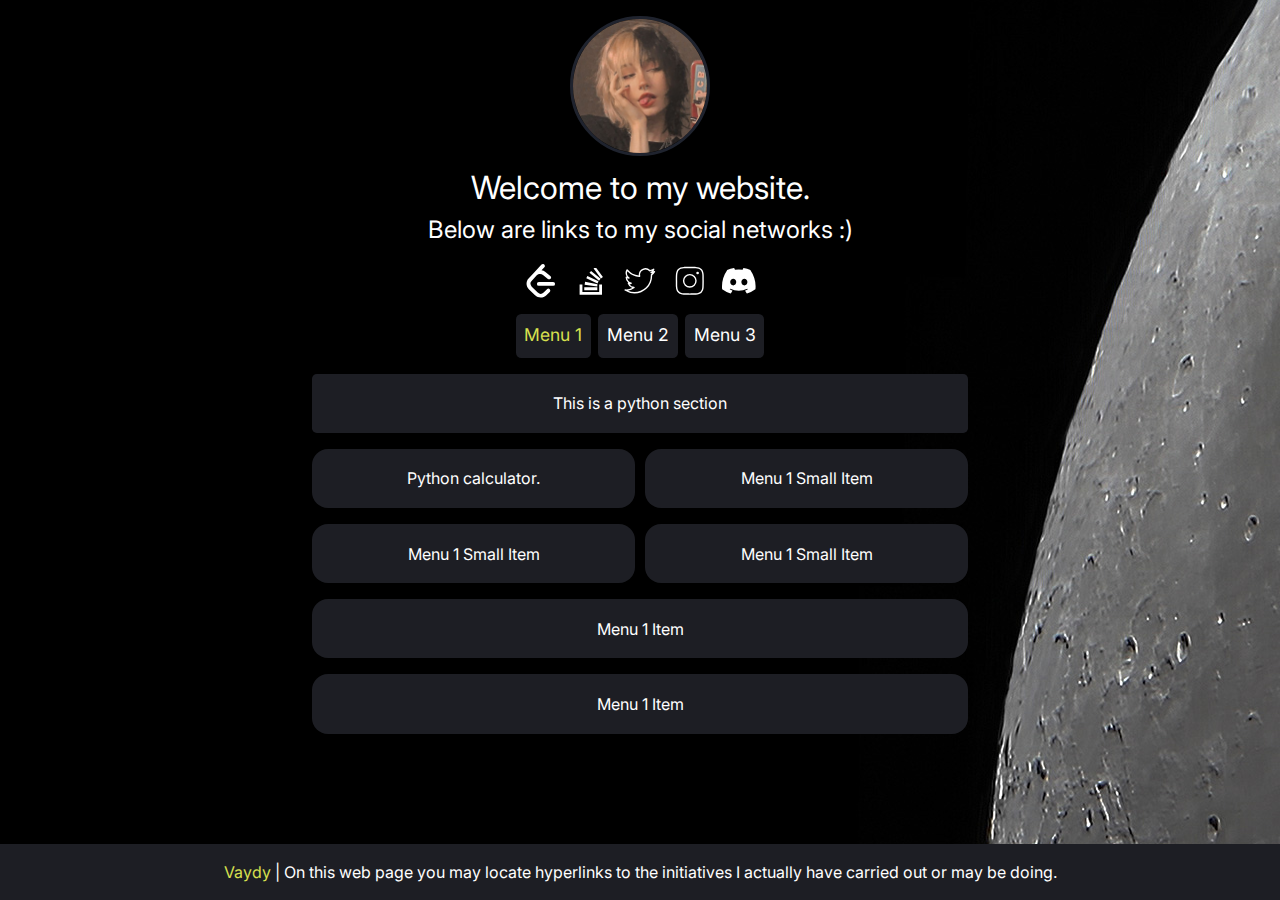
==== index.html @ b34b5511 "Hobby" ====
<!--
-----------------
https://github.com/ardacarofficial/links-website is open source project.
-----------------
-->

<!DOCTYPE html>
<html lang="en">
  <head>
    <meta charset="UTF-8">
    <meta http-equiv="X-UA-Compatible" content="IE=edge">
    <meta name="viewport" content="width=device-width, initial-scale=1.0">
    <title>links-website</title>
    <meta name="description" content="List all your links on one website.">
    <meta property="og:title" content="vaydy=site" />
    <meta property="og:description" content="List all your links on one website." />
    <meta property="og:image" content="img/logo3.png" />
    <meta property="og:author" content="Vaydy" />
    <link rel="stylesheet" href="https://fonts.googleapis.com/css2?family=Inter:wght@400&amp;display=swap">
    <link rel="stylesheet" href="css/reset.css">
    <link rel="stylesheet" href="css/style.css">
  </head>
  <body>
    <header>
    <!-- Logo, Title and Description Codes Start -->
      <div class="header_img flex_column_center">
        <img src="img/logo3.png" alt="Logo" />
      </div>
      <div class="header_text flex_column_center">
        <h1 class="header_h_item">Welcome to my website.</h1>
        <h2 class="header_h_item">Below are links to my social networks :)</h2>
      </div>
    <!-- Logo, Title and Description Codes End -->  

    <!-- Social Media Icons Codes Start -->
      <div class="header_svg_list flex_row_center">

        <!--Link on leetcode -->
        <div class="header_svg_item">
          <a href="https://leetcode.com/cozyvaydy/" target="_blank" rel="nofollow">
            <svg enable-background="new 0 0 24 24" viewBox="0 0 24 24">
              <path d="M13.483 0a1.374 1.374 0 0 0-.961.438L7.116 6.226l-3.854 4.126a5.266 5.266 0 0 0-1.209 2.104 5.35 5.35 0 0 0-.125.513 5.527 5.527 0 0 0 .062 2.362 5.83 5.83 0 0 0 .349 1.017 5.938 5.938 0 0 0 1.271 1.818l4.277 4.193.039.038c2.248 2.165 5.852 2.133 8.063-.074l2.396-2.392c.54-.54.54-1.414.003-1.955a1.378 1.378 0 0 0-1.951-.003l-2.396 2.392a3.021 3.021 0 0 1-4.205.038l-.02-.019-4.276-4.193c-.652-.64-.972-1.469-.948-2.263a2.68 2.68 0 0 1 .066-.523 2.545 2.545 0 0 1 .619-1.164L9.13 8.114c1.058-1.134 3.204-1.27 4.43-.278l3.501 2.831c.593.48 1.461.387 1.94-.207a1.384 1.384 0 0 0-.207-1.943l-3.5-2.831c-.8-.647-1.766-1.045-2.774-1.202l2.015-2.158A1.384 1.384 0 0 0 13.483 0zm-2.866 12.815a1.38 1.38 0 0 0-1.38 1.382 1.38 1.38 0 0 0 1.38 1.382H20.79a1.38 1.38 0 0 0 1.38-1.382 1.38 1.38 0 0 0-1.38-1.382z"></path>
            </svg>
          </a>
        </div>
         <!--Link on stackowerflow -->
        <div class="header_svg_item">
          <a href="https://stackoverflow.com/users/22173418/avksom" target="_blank" rel="nofollow">
            <svg enable-background="new 0 0 24 24" viewBox="0 0 24 24">
              <path d="M18 20.002V14.67h2v7.333H4V14.67h2v5.333h12zM7.599 14.736l.313-1.98 8.837 1.7-.113 1.586-9.037-1.306zm1.2-4.532l.732-1.6 7.998 3.733-.733 1.599-7.998-3.732zm2.265-3.932l1.133-1.333 6.798 5.665-1.133 1.333-6.798-5.665zm4.332-4.132l5.265 7.064-1.4 1.067-5.264-7.065 1.4-1.066zM7.332 18.668v-2h9.33v2h-9.33z"></path>  
              </svg>
          </a>
        </div>
        <div class="header_svg_item">
          <a href="https://twitter.com/vaydlight" target="_blank" rel="nofollow">
            <svg enable-background="new 0 0 24 24" viewBox="0 0 24 24">
              <path d="M8.1,21.034A12.717,12.717,0,0,1,1.23,19.019a.5.5,0,0,1,.329-.917,8.273,8.273,0,0,0,4.992-1,4.807,4.807,0,0,1-3.173-3.13.5.5,0,0,1,.348-.636A4.821,4.821,0,0,1,1.843,9.523a.548.548,0,0,1,.247-.458.506.506,0,0,1,.5-.034l.091.049A4.816,4.816,0,0,1,2.529,4a.507.507,0,0,1,.393-.247.5.5,0,0,1,.427.183,11.781,11.781,0,0,0,7.9,4.27c-.013-.144-.02-.289-.02-.435a4.81,4.81,0,0,1,8.116-3.493,8.157,8.157,0,0,0,2.32-.93.5.5,0,0,1,.73.583,4.781,4.781,0,0,1-.662,1.32c.191-.067.378-.143.563-.225a.5.5,0,0,1,.585.135.5.5,0,0,1,.034.6,9.2,9.2,0,0,1-2.057,2.2c0,.1,0,.208,0,.313A12.636,12.636,0,0,1,8.1,21.034ZM3.527,19.105a11.72,11.72,0,0,0,4.577.929A11.645,11.645,0,0,0,19.863,8.275c0-.179,0-.357-.012-.533a.5.5,0,0,1,.207-.43,8.181,8.181,0,0,0,.959-.81,9.068,9.068,0,0,1-.932.16.5.5,0,0,1-.316-.925,3.857,3.857,0,0,0,.977-.837,9.013,9.013,0,0,1-1.465.418.5.5,0,0,1-.461-.148,3.812,3.812,0,0,0-6.491,3.473.5.5,0,0,1-.1.434.489.489,0,0,1-.409.179A12.772,12.772,0,0,1,3.09,5.167,3.812,3.812,0,0,0,4.573,9.591a.5.5,0,0,1,.2.569.523.523,0,0,1-.491.347,4.772,4.772,0,0,1-1.36-.242A3.813,3.813,0,0,0,5.9,13.257a.5.5,0,0,1,.033.972,6.63,6.63,0,0,1-1.279.17,3.809,3.809,0,0,0,3.236,1.914.5.5,0,0,1,.3.894A9.081,9.081,0,0,1,3.527,19.105Z"></path>
            </svg>
          </a>
        </div>
        <!-- Instagram -->
        <div class="header_svg_item">
          <a href="https://www.instagram.com/vaydyvibes/" target="_blank" rel="nofollow">
            <svg enable-background="new 0 0 24 24" viewBox="0 0 24 24">
              <path d="M21.938,7.71a7.329,7.329,0,0,0-.456-2.394,4.615,4.615,0,0,0-1.1-1.694,4.61,4.61,0,0,0-1.7-1.1,7.318,7.318,0,0,0-2.393-.456C15.185,2.012,14.817,2,12,2s-3.185.012-4.29.062a7.329,7.329,0,0,0-2.394.456,4.615,4.615,0,0,0-1.694,1.1,4.61,4.61,0,0,0-1.1,1.7A7.318,7.318,0,0,0,2.062,7.71C2.012,8.814,2,9.182,2,12s.012,3.186.062,4.29a7.329,7.329,0,0,0,.456,2.394,4.615,4.615,0,0,0,1.1,1.694,4.61,4.61,0,0,0,1.7,1.1,7.318,7.318,0,0,0,2.393.456c1.1.05,1.472.062,4.29.062s3.186-.012,4.29-.062a7.329,7.329,0,0,0,2.394-.456,4.9,4.9,0,0,0,2.8-2.8,7.318,7.318,0,0,0,.456-2.393c.05-1.1.062-1.472.062-4.29S21.988,8.814,21.938,7.71Zm-1,8.534a6.351,6.351,0,0,1-.388,2.077,3.9,3.9,0,0,1-2.228,2.229,6.363,6.363,0,0,1-2.078.388C15.159,20.988,14.8,21,12,21s-3.159-.012-4.244-.062a6.351,6.351,0,0,1-2.077-.388,3.627,3.627,0,0,1-1.35-.879,3.631,3.631,0,0,1-.879-1.349,6.363,6.363,0,0,1-.388-2.078C3.012,15.159,3,14.8,3,12s.012-3.159.062-4.244A6.351,6.351,0,0,1,3.45,5.679a3.627,3.627,0,0,1,.879-1.35A3.631,3.631,0,0,1,5.678,3.45a6.363,6.363,0,0,1,2.078-.388C8.842,3.012,9.205,3,12,3s3.158.012,4.244.062a6.351,6.351,0,0,1,2.077.388,3.627,3.627,0,0,1,1.35.879,3.631,3.631,0,0,1,.879,1.349,6.363,6.363,0,0,1,.388,2.078C20.988,8.841,21,9.2,21,12S20.988,15.159,20.938,16.244Z"></path>
              <path d="M17.581,5.467a.953.953,0,1,0,.952.952A.954.954,0,0,0,17.581,5.467Z"></path>
              <path d="M12,7.073A4.927,4.927,0,1,0,16.927,12,4.932,4.932,0,0,0,12,7.073Zm0,8.854A3.927,3.927,0,1,1,15.927,12,3.932,3.932,0,0,1,12,15.927Z"></path>
            </svg>
          </a>
        </div>
        <!--Link on Discord-->
      <div class="header_svg_item">
        <a href="https://discord.gg/jtqB2BVWEh"  target="_blank" rel="nofollow">
          <svg enable-background="new 0 0 24 24"" viewBox="0 0 16 24">
            <path d="M13.545 2.907a13.227 13.227 0 0 0-3.257-1.011.05.05 0 0 0-.052.025c-.141.25-.297.577-.406.833a12.19 12.19 0 0 0-3.658 0 8.258 8.258 0 0 0-.412-.833.051.051 0 0 0-.052-.025c-1.125.194-2.22.534-3.257 1.011a.041.041 0 0 0-.021.018C.356 6.024-.213 9.047.066 12.032c.001.014.01.028.021.037a13.276 13.276 0 0 0 3.995 2.02.05.05 0 0 0 .056-.019c.308-.42.582-.863.818-1.329a.05.05 0 0 0-.01-.059.051.051 0 0 0-.018-.011 8.875 8.875 0 0 1-1.248-.595.05.05 0 0 1-.02-.066.051.051 0 0 1 .015-.019c.084-.063.168-.129.248-.195a.05.05 0 0 1 .051-.007c2.619 1.196 5.454 1.196 8.041 0a.052.052 0 0 1 .053.007c.08.066.164.132.248.195a.051.051 0 0 1-.004.085 8.254 8.254 0 0 1-1.249.594.05.05 0 0 0-.03.03.052.052 0 0 0 .003.041c.24.465.515.909.817 1.329a.05.05 0 0 0 .056.019 13.235 13.235 0 0 0 4.001-2.02.049.049 0 0 0 .021-.037c.334-3.451-.559-6.449-2.366-9.106a.034.034 0 0 0-.02-.019Zm-8.198 7.307c-.789 0-1.438-.724-1.438-1.612 0-.889.637-1.613 1.438-1.613.807 0 1.45.73 1.438 1.613 0 .888-.637 1.612-1.438 1.612Zm5.316 0c-.788 0-1.438-.724-1.438-1.612 0-.889.637-1.613 1.438-1.613.807 0 1.451.73 1.438 1.613 0 .888-.631 1.612-1.438 1.612Z"></path>
          </svg>
        </a>
      </div>
    </div>

    <!-- Social Media Icons Codes End -->

    <!-- Menu Codes Start -->
      <nav>
        <ul class="header_nav_menu_list flex_no_wrap_row_center">
          <li data-target="#main_section_container_1" id="header_nav_menu_item_1" class="header_nav_menu_item" href="">Menu 1</li>
          <li data-target="#main_section_container_2" id="header_nav_menu_item_2" class="header_nav_menu_item" href="">Menu 2</li>
          <li data-target="#main_section_container_3" id="header_nav_menu_item_3" class="header_nav_menu_item" href="">Menu 3</li>
        </ul>
      </nav>
    <!-- Menu Codes End -->
    </header>
    <main>
      <!-- Menu Container 1 Codes Start -->
      <section id="main_section_container_1" class="flex_column_center">
        <!-- Menu Text Item -->
        <div class="main_text_item">
          <p>This is a python section</p>
        </div>
        <!-- Menu Small Item -->
        <div class="main_small_button_list">
          <a class="main_small_a_item" href="#link" target="_blank" rel="nofollow">
            <button class="main_small_button_item">Python calculator.</button>
          </a>
          <a class="main_small_a_item" href="#link" target="_blank" rel="nofollow">
            <button class="main_small_button_item">Menu 1 Small Item</button>
          </a>
        </div>
        <!-- Menu Small Item -->
        <div class="main_small_button_list">
          <a class="main_small_a_item" href="#link" target="_blank" rel="nofollow">
            <button class="main_small_button_item">Menu 1 Small Item</button>
          </a>
          <a class="main_small_a_item" href="#link" target="_blank" rel="nofollow">
            <button class="main_small_button_item">Menu 1 Small Item</button>
          </a>
        </div>
        <!-- Menu Item -->
        <a class="main_a_item" href="#link" target="_blank" rel="nofollow">
          <button class="main_button_item">Menu 1 Item</button>
        </a>
        <!-- Menu Item -->
        <a class="main_a_item" href="#link" target="_blank" rel="nofollow">
          <button class="main_button_item">Menu 1 Item</button>
        </a>
      </section>
      <!-- Menu Container 1 Codes End -->

      <!-- Menu Container 2 Codes Start -->
      <section id="main_section_container_2" class="flex_column_center">
        <!-- Menu Text Item -->
        <div class="main_text_item">
          <p>Menu 2 text Lorem ipsum dolor sit amet consectetur adipisicing elit. Animi molestiae nesciunt, exercitationem quaerat maxime non!</p>
        </div>
        <!-- Menu Small Item -->
        <div class="main_small_button_list">
          <a class="main_small_a_item" href="#link" target="_blank" rel="nofollow">
            <button class="main_small_button_item">Menu 2 Small Item</button>
          </a>
          <a class="main_small_a_item" href="#link" target="_blank" rel="nofollow">
            <button class="main_small_button_item">Menu 2 Small Item</button>
          </a>
        </div>
        <!-- Menu Small Item -->
        <div class="main_small_button_list">
          <a class="main_small_a_item" href="#link" target="_blank" rel="nofollow">
            <button class="main_small_button_item">Menu 2 Small Item</button>
          </a>
          <a class="main_small_a_item" href="#link" target="_blank" rel="nofollow">
            <button class="main_small_button_item">Menu 2 Small Item</button>
          </a>
        </div>
        <!-- Menu Item -->
        <a class="main_a_item" href="#link" target="_blank" rel="nofollow">
          <button class="main_button_item">Menu 2 Item</button>
        </a>
        <!-- Menu Item -->
        <a class="main_a_item" href="#link" target="_blank" rel="nofollow">
          <button class="main_button_item">Menu 2 Item</button>
        </a>
      </section>
      <!-- Menu Container 2 Codes End -->

      <!-- Menu Container 3 Codes Start -->
      <section id="main_section_container_3" class="flex_column_center">
        <!-- Menu Text Item -->
        <div class="main_text_item">
          <p>Menu 3 text Lorem ipsum dolor sit amet consectetur adipisicing elit. Animi molestiae nesciunt, exercitationem quaerat maxime non!</p>
        </div>
        <!-- Menu Small Item -->
        <div class="main_small_button_list">
          <a class="main_small_a_item" href="#link" target="_blank" rel="nofollow">
            <button class="main_small_button_item">Menu 3 Small Item</button>
          </a>
          <a class="main_small_a_item" href="#link" target="_blank" rel="nofollow">
            <button class="main_small_button_item">Menu 3 Small Item</button>
          </a>
        </div>
        <!-- Menu Small Item -->
        <div class="main_small_button_list">
          <a class="main_small_a_item" href="#link" target="_blank" rel="nofollow">
            <button class="main_small_button_item">Menu 3 Small Item</button>
          </a>
          <a class="main_small_a_item" href="#link" target="_blank" rel="nofollow">
            <button class="main_small_button_item">Menu 3 Small Item</button>
          </a>
        </div>
        <!-- Menu Item -->
        <a class="main_a_item" href="#link" target="_blank" rel="nofollow">
          <button class="main_button_item">Menu 3 Item</button>
        </a>
        <!-- Menu Item -->
        <a class="main_a_item" href="#link" target="_blank" rel="nofollow">
          <button class="main_button_item">Menu 3 Item</button>
        </a>
      </section>
      <!-- Menu Container 3 Codes End -->
    </main>
    <footer>
      <!-- Footer Codes Start -->
      <div class="footer_div_item flex_row_center">
        <a class="footer_a_item" href="https://github.com/Vaydy">Vaydy</a>&nbsp;| On this web page you may locate hyperlinks to the initiatives I actually have carried out or may be doing. </a>
      <!-- Footer Codes End -->
    <script src="js/main.js"></script>
  </body>
</html>
---- css/style.css ----
/* From the :root element you can easily change the colors of the design, its size and so on. */
:root {

  /* You can change the font family in the whole design here. (You need to add the font family to the codes.) */
  --font_family: 'Inter', sans-serif;

  /* You can change the font size here, is proportional to all texts. */
  --font_size: 16px;

  /* You can change the background color by typing the color code. (If you do not enter a background-image image, the background-color will be active.) */
  --background_color: #000;
  --background_image: url("../img/back.jpg");

  /* You can change the frame thickness and color of the picture by typing the number of pixels and the color code. */
  --image_border_color: #1f232e;
  --image_border_px: 3px;

  /* You can change the width and size of the picture by typing the number of pixels. */
  --image_width: 140px;
  --image_height: 140px;

  /* You can change the colors of the title and description section by typing the color codes. */
  --title_color: #fff;
  --description_color: #fff;

  /* You can change the colors of social media icons by changing the color code. */
  --svg_color: #fff;

  /* You can change the background, text color and active color of the menu by changing the color codes. */
  --menu_background_color: #1d1e24;
  --menu_text_color: #fff;
  --menu_active_text_color: #d7e04f;

  /* You can change the button's background, text color and active color by changing the color codes. */
  --button_background_color: #1d1e24;
  --button_text_color: #fff;
  --button_text_hover_color: #d7e04f;

  /* You can change the background, text color and active color of the text field by changing the color codes. */
  --textarea_background_color: #1d1e24;
  --textarea_text_color: #fff;
  --textarea_link_text_color: #d7e04f;

  /* You can change the background, text color and active color of the footer area by changing the color codes. */
  --footer_background_color: #1d1e24;
  --footer_text_color: #fff;
  --footer_link_text_color: #d7e04f;
}

/* Basic Codes */

body {
  font: var(--font_size) var(--font_family);
  font-weight: 400;
  line-height: 1.5;
  background: var(--background_color) var(--background_image) no-repeat center;
  min-height: 100vh;
  display: flex;
  flex-direction: column;
  flex-wrap: wrap;
}

.flex_column_center {
  display: flex;
  flex-direction: column;
  flex-wrap: wrap;
  justify-content: center;
  align-items: center;
}

.flex_row_center {
  display: flex;
  flex-direction: row;
  flex-wrap: wrap;
  justify-content: center;
  align-items: center;
}

.flex_no_wrap_row_center {
  display: flex;
  flex-direction: row;
  flex-wrap: nowrap;
  justify-content: center;
  align-items: center;
}

/* Logo, Title and Description Codes */

.header_img {
  padding-top: 1em;
}

.header_img img {
  height: var(--image_height);
  width: var(--image_width);
  border: var(--image_border_px) solid var(--image_border_color);
  border-radius: 50%;
  margin-bottom: 0.5em;
}

.header_text h1 {
  color: var(--title_color);
  font-size: 2em;
}

.header_text h2 {
  color: var(--description_color);
  font-size: 1.5em;
}

/* Social Media Icons Codes */

.header_svg_list {
  padding-top: 1em;
}

.header_svg_item {
  width: 2.1em;
  height: 2.1em;
  cursor: pointer;
}

.header_svg_item + .header_svg_item {
  margin-left: 1em;
}

.header_svg_item svg {
  fill: var(--svg_color);
}

/* Menu Codes */

#header_nav_menu_item_1 {
  color: var(--menu_active_text_color);
}

#header_nav_menu_item_2,
#header_nav_menu_item_3 {
  color: var(--menu_text_color);
}


.header_nav_menu_list {
  padding-top: 1em;
  margin-left: 1em;
  margin-right: 1em;
}

.header_nav_menu_item {
  color: var(--menu_text_color);
  background-color: var(--menu_background_color);
  text-align: center;
  list-style-type: none;
  cursor: pointer;
  padding: 0.5em;
  border-radius: 0.3em;
  cursor: pointer;
  transition: 0.10s ease;
  font-size: 1.1em;
}

.header_nav_menu_item + .header_nav_menu_item {
  margin-left: 0.4em;
}

/* Menu Container Codes */

main {
  margin-bottom: auto;
}

#main_section_container_2, #main_section_container_3 {
 display: none;
}

.main_a_item {
  margin-top: 1em;
  text-decoration: none;
}

.main_text_item {
  display: flex;
  align-items: center;
  justify-content: center;
  color: var(--button_text_color);
  background-color: var(--button_background_color);
  width: 41em;
  margin-top: 1em;
  padding: 0.8em;
  border-radius: 0.3em;
  min-height: 3.7em;
  text-align: center;
}

.main_button_item {
  color: var(--button_text_color);
  background-color: var(--button_background_color);
  width: 41em;
  border-radius: 1em;
  min-height: 3.7em;
  text-align: center;
  cursor: pointer;
}

.main_small_button_list {
  display: flex;
  flex-direction: row;
}

.main_small_a_item {
  margin-top: 1em;
  text-decoration: none;
}

.main_small_a_item + .main_small_a_item {
  margin-left: 10px;
}

.main_small_button_item:hover,
.main_button_item:hover {
  color: var(--button_text_hover_color);
  transform: scale(1.02);
  transition: 0.10s ease;
}

.main_small_button_item {
  color: var(--button_text_color);
  background-color: var(--button_background_color);
  width: calc(41em / 2 - 5px);
  border-radius: 1em;
  min-height: 3.7em;
  text-align: center;
  cursor: pointer;
}

/* Footer Codes */

.footer_div_item {
  color: var(--footer_text_color);
  background: var(--footer_background_color);
  padding: 1em;
  margin-top: 1.5em;
}

.footer_a_item {
  color: var(--footer_link_text_color);
  text-decoration: none;
}

/* Responsive Codes */

@media (max-width: 768px) { 
  .main_text_item {
    width: 92vw;
  }

  .main_small_button_item {
    width: calc(92vw / 2 - 5px);;
  }

  .main_button_item {
    width: 92vw;
  }
  
  .header_h_item {
    width: 92vw;
    text-align: center;
  }
  
}
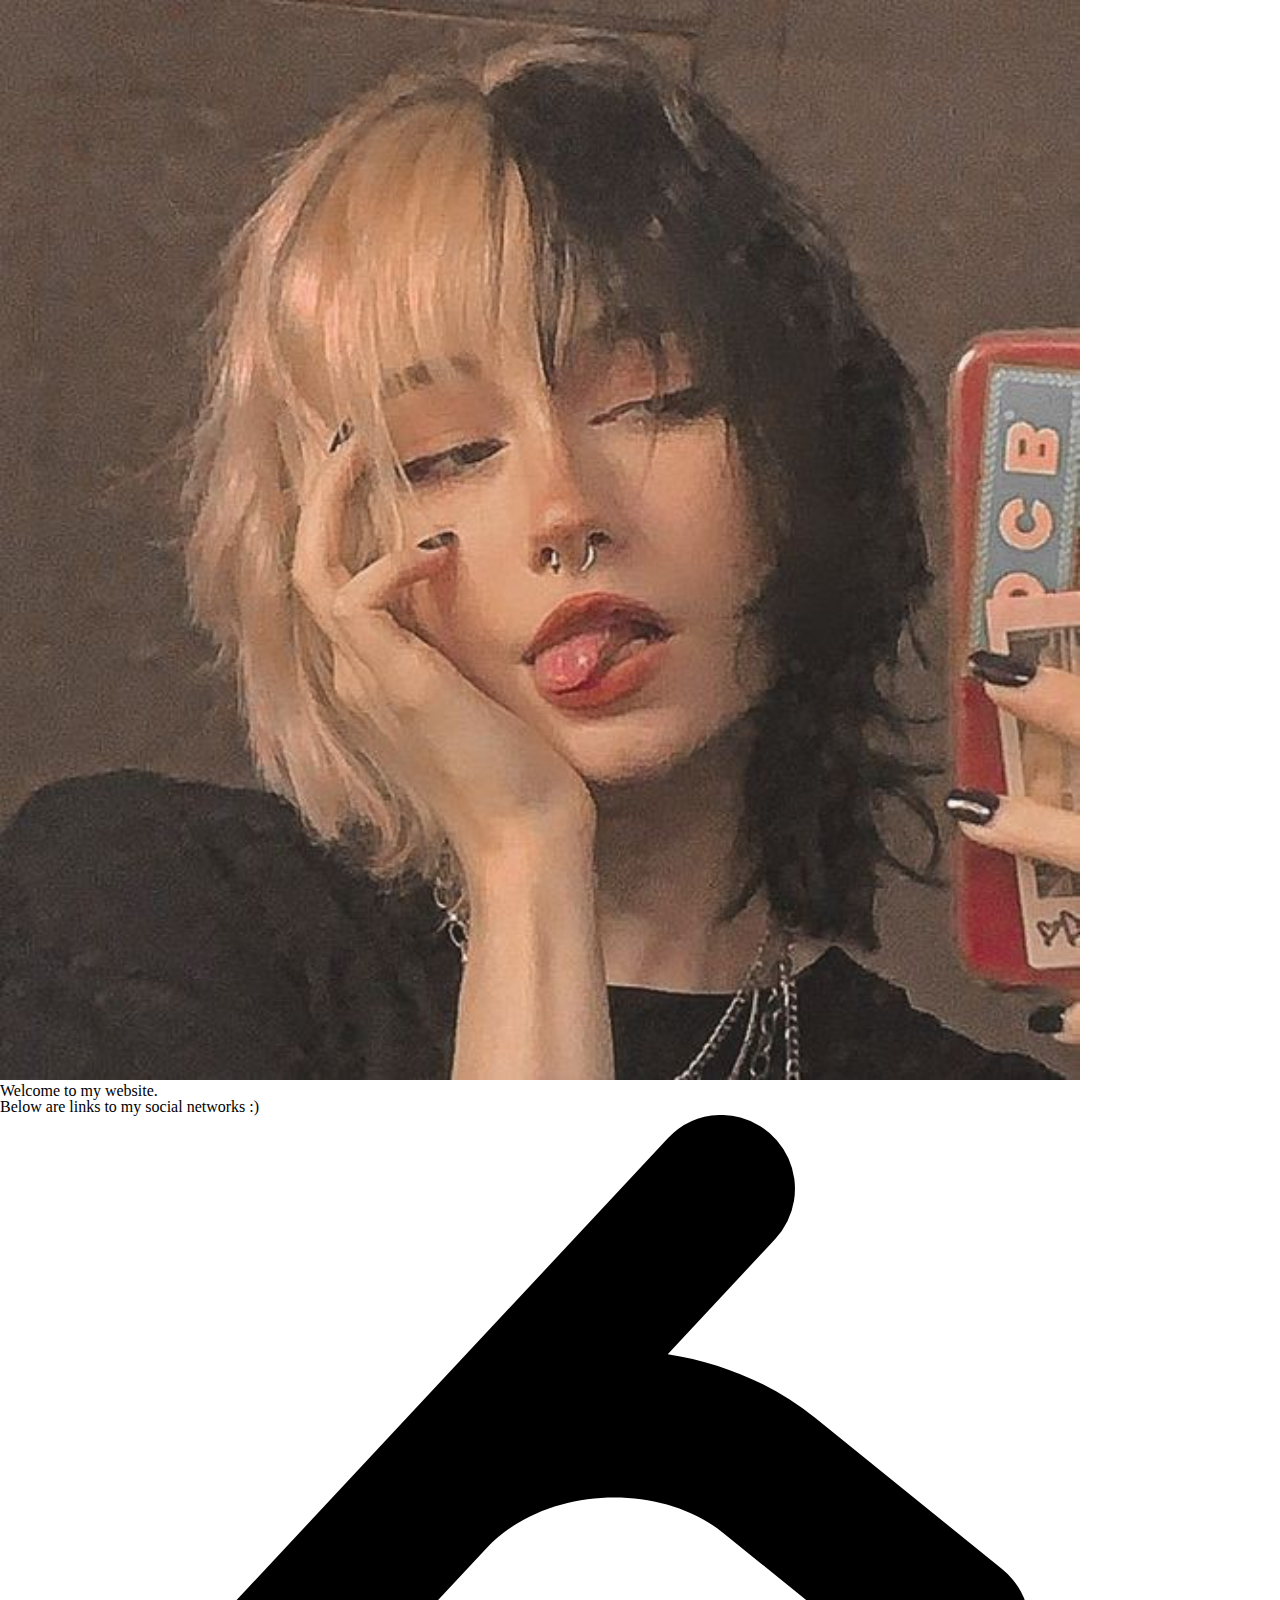
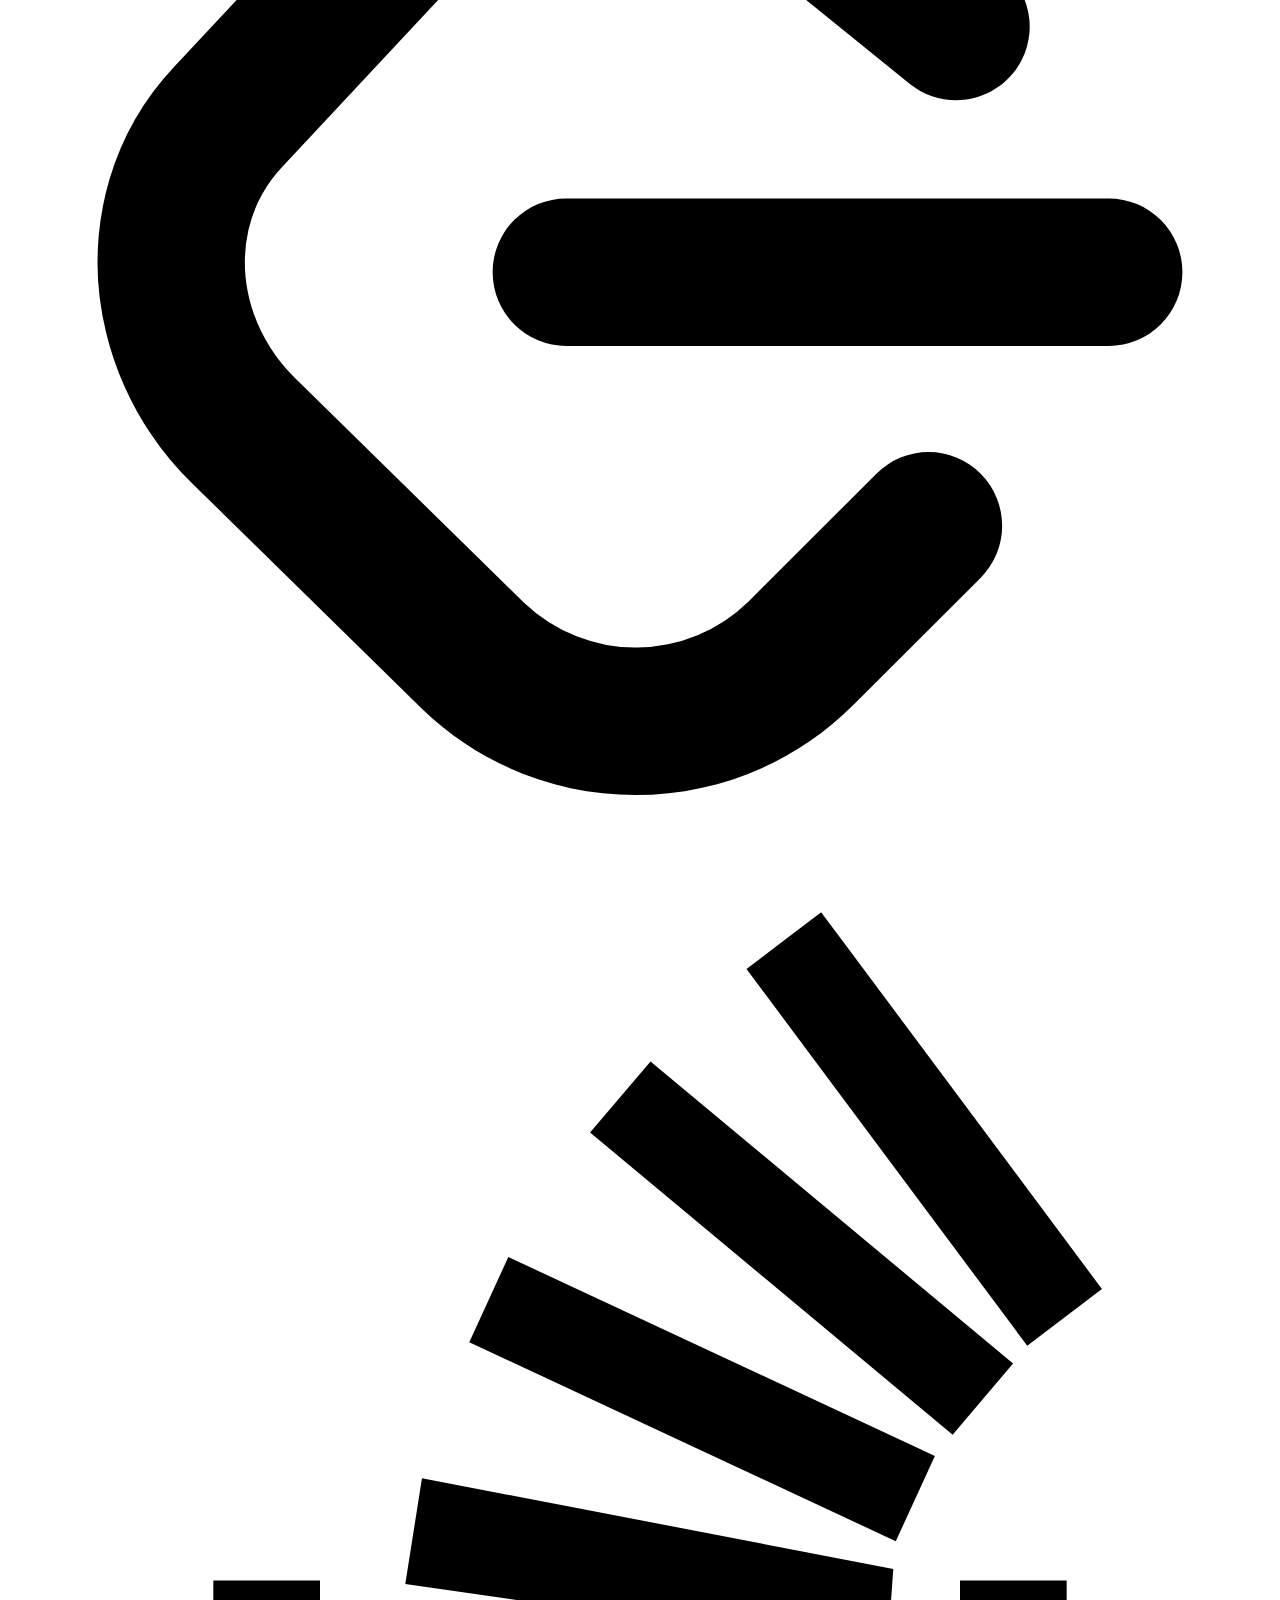
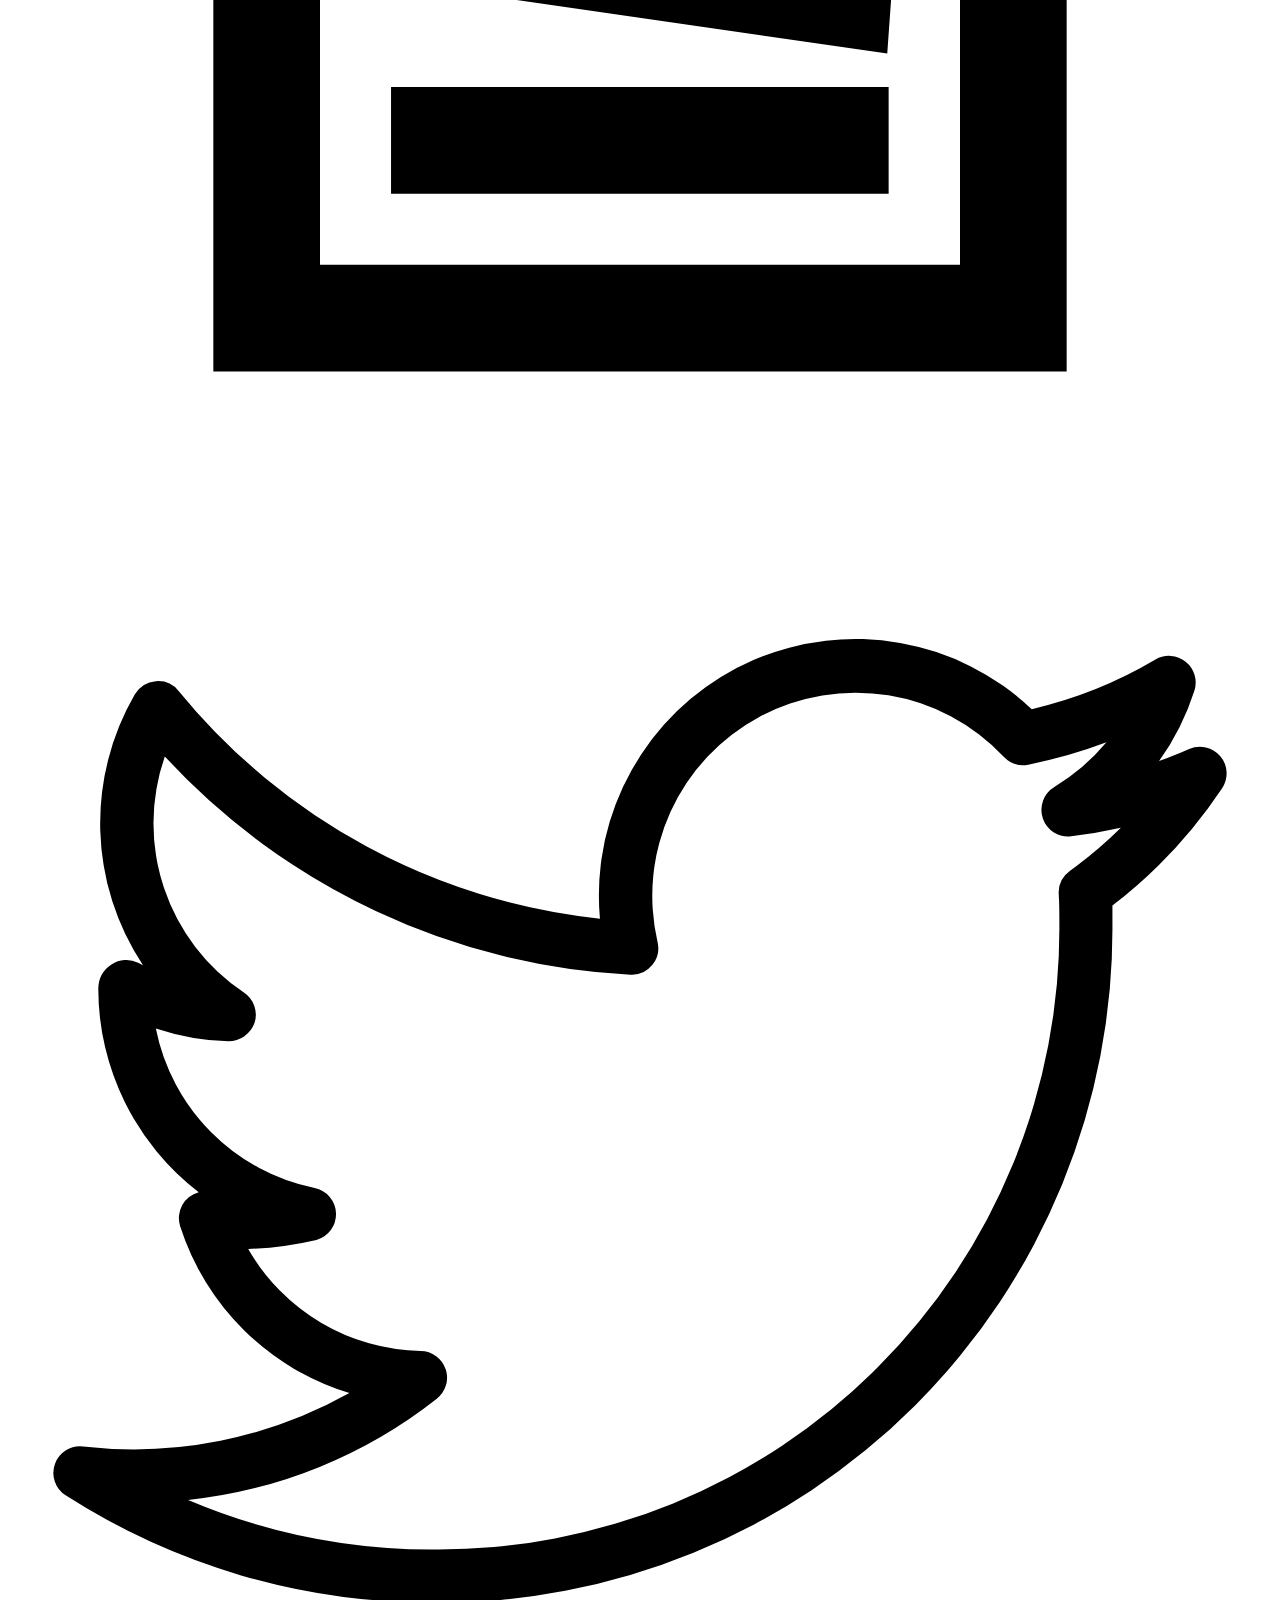
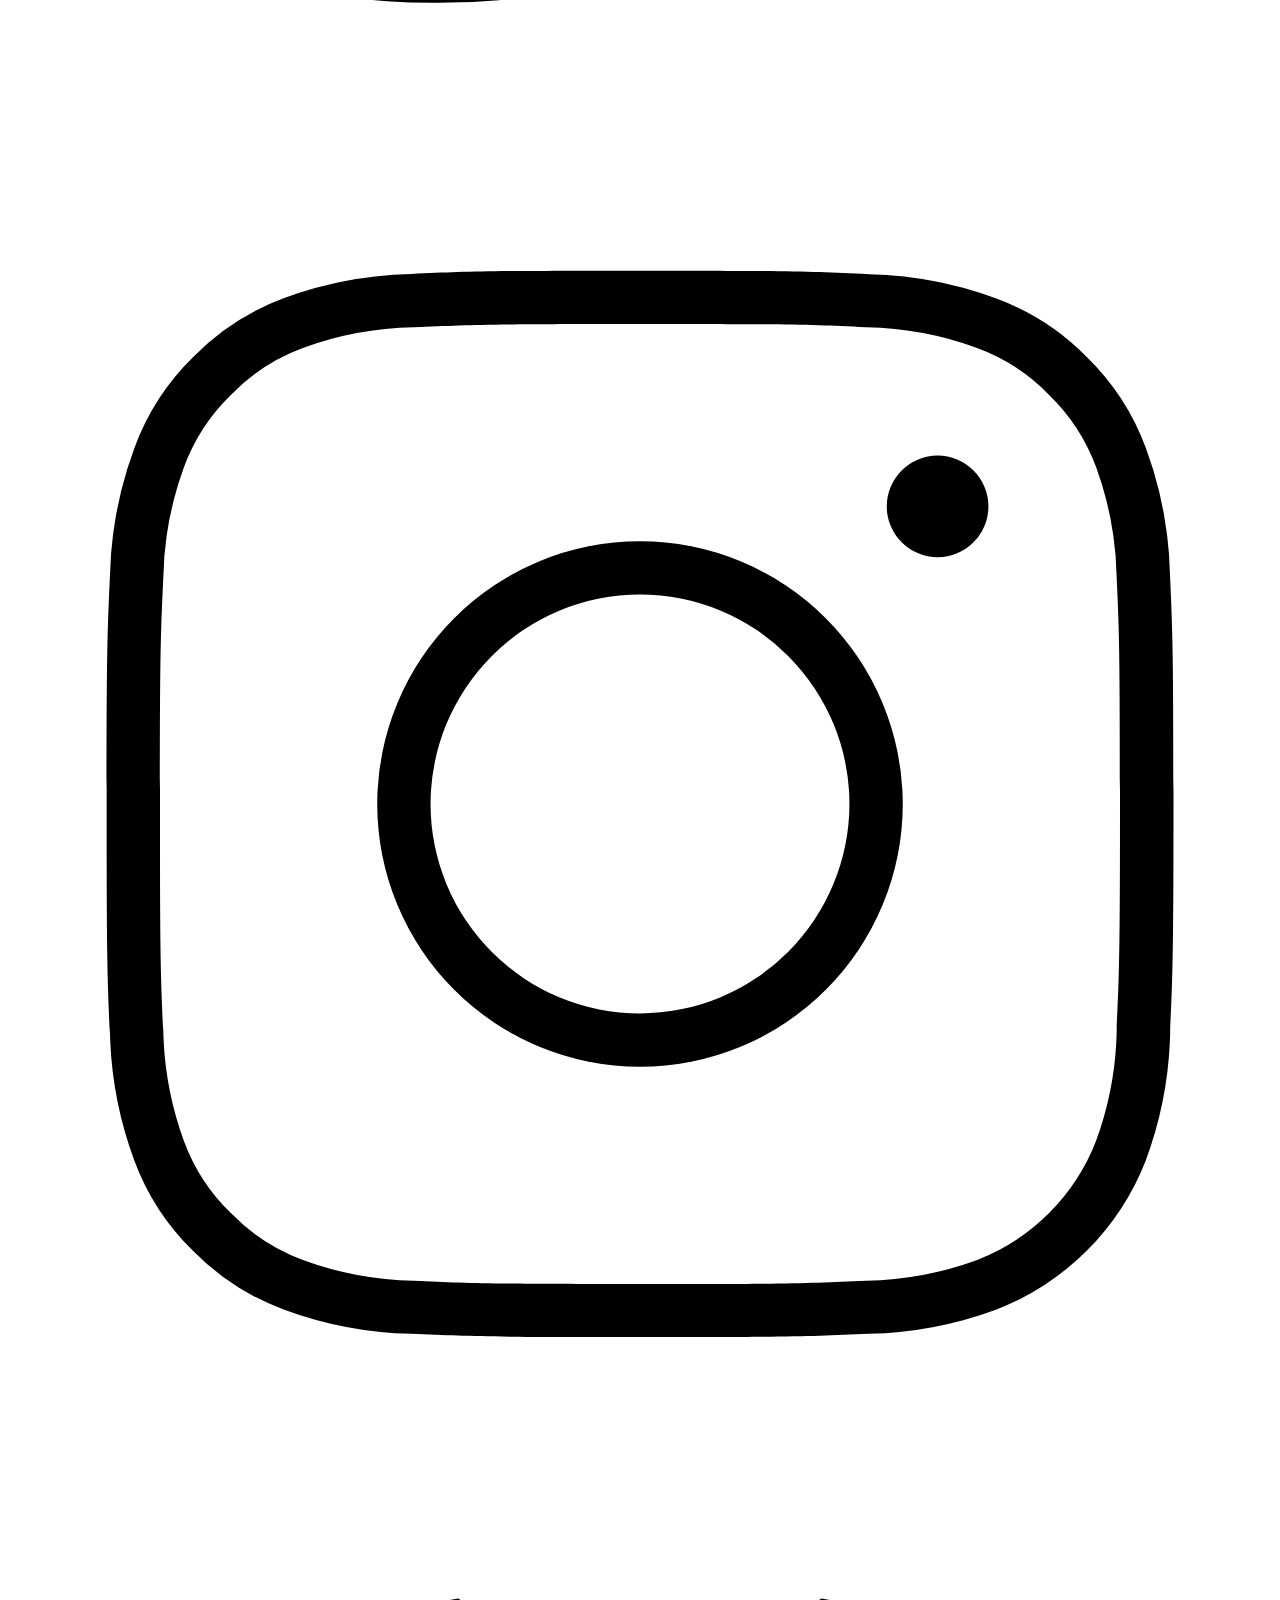
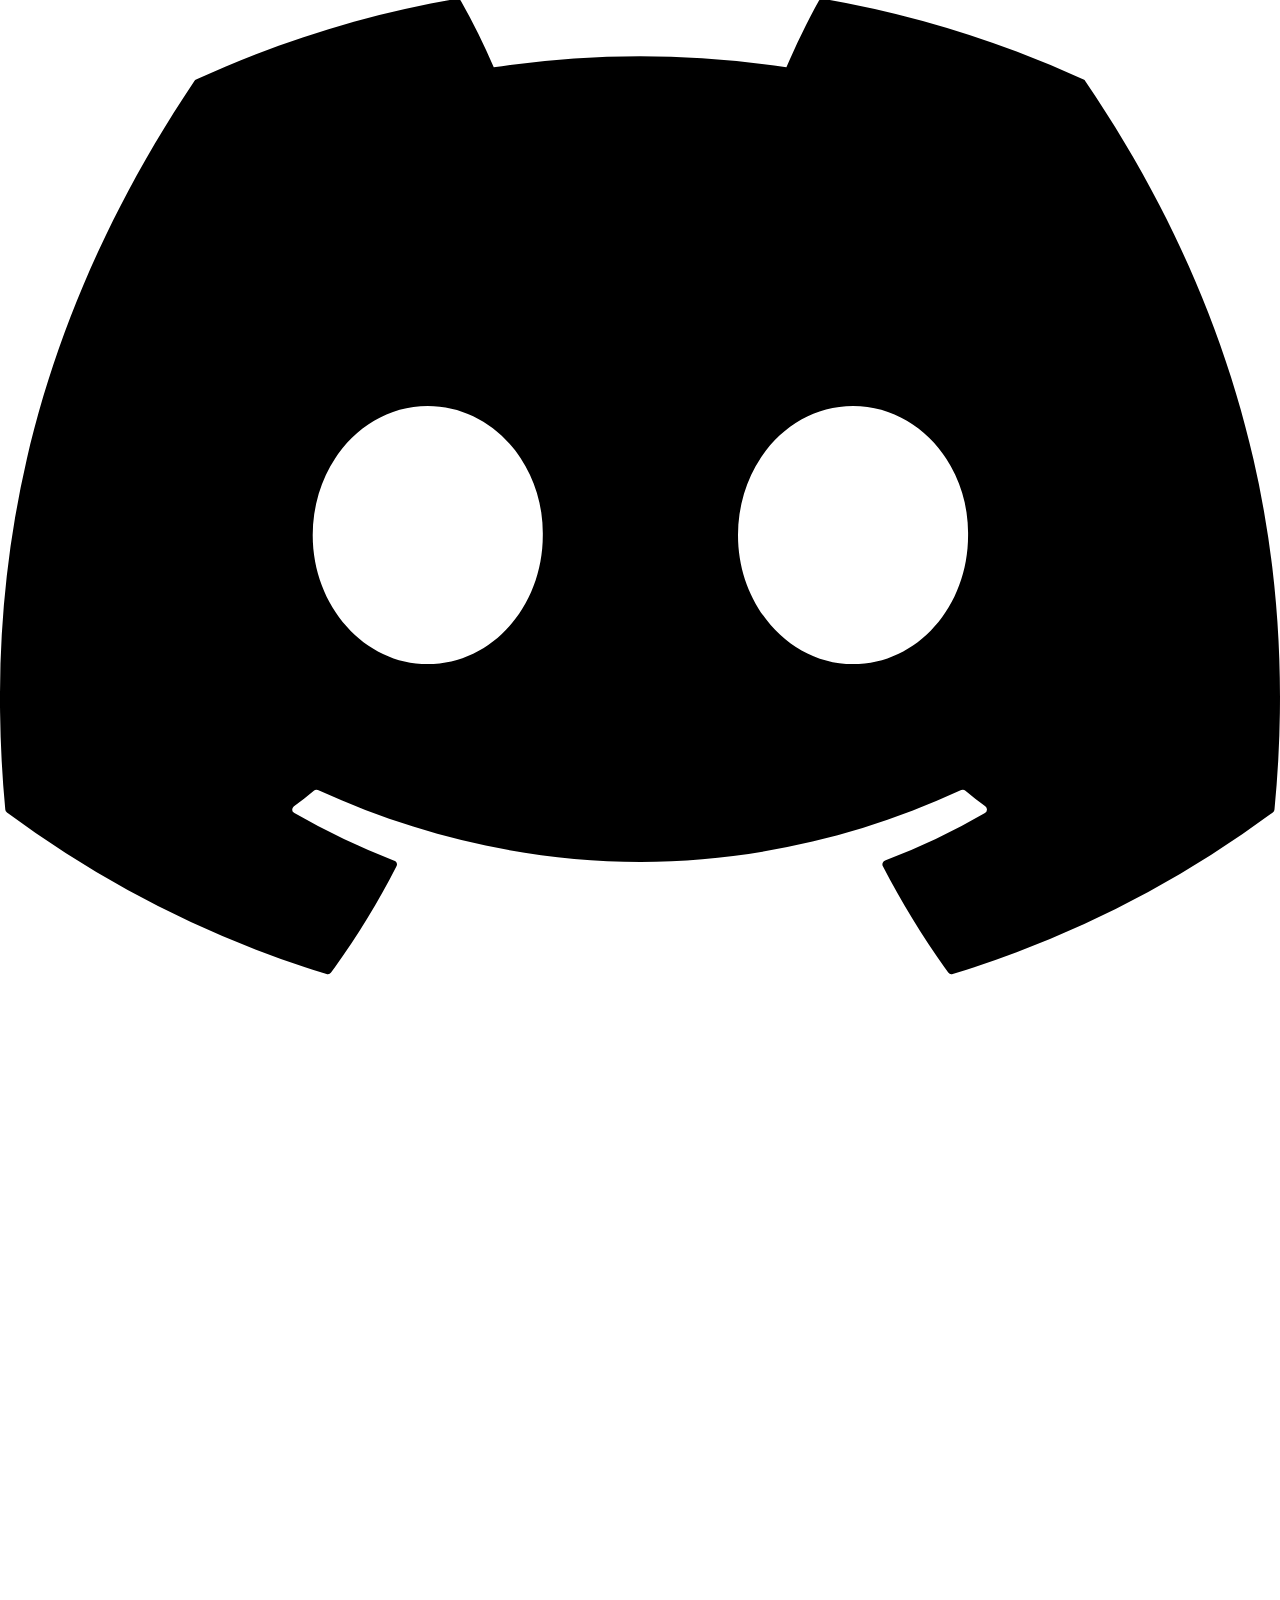
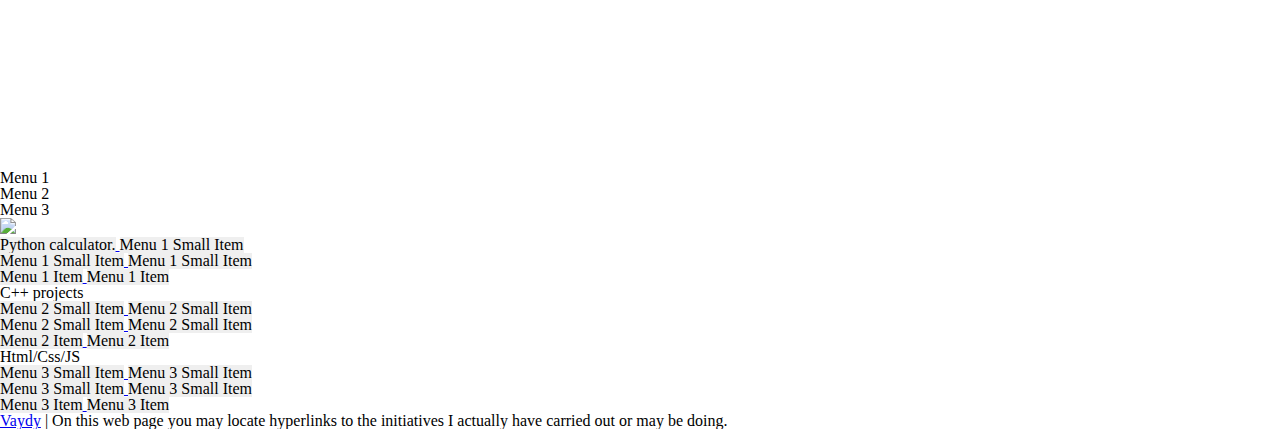
==== commit a22734df: "Change" ====
--- a/index.html
+++ b/index.html
@@ -18,7 +18,6 @@
     <meta property="og:author" content="Vaydy" />
     <link rel="stylesheet" href="https://fonts.googleapis.com/css2?family=Inter:wght@400&amp;display=swap">
     <link rel="stylesheet" href="css/reset.css">
-    <link rel="stylesheet" href="css/style.css">
   </head>
   <body>
     <header>
@@ -95,11 +94,11 @@
       <section id="main_section_container_1" class="flex_column_center">
         <!-- Menu Text Item -->
         <div class="main_text_item">
-          <p>This is a python section</p>
-        </div>
-        <!-- Menu Small Item -->
-        <div class="main_small_button_list">
-          <a class="main_small_a_item" href="#link" target="_blank" rel="nofollow">
+         <img src="https://skillicons.dev/icons?i=py" /><br>
+        </div>
+        <!-- Menu Small Item -->
+        <div class="main_small_button_list">
+          <a class="main_small_a_item" href="Python/calculator.html" target="_blank" rel="nofollow">
             <button class="main_small_button_item">Python calculator.</button>
           </a>
           <a class="main_small_a_item" href="#link" target="_blank" rel="nofollow">
@@ -130,7 +129,7 @@
       <section id="main_section_container_2" class="flex_column_center">
         <!-- Menu Text Item -->
         <div class="main_text_item">
-          <p>Menu 2 text Lorem ipsum dolor sit amet consectetur adipisicing elit. Animi molestiae nesciunt, exercitationem quaerat maxime non!</p>
+          <p>C++ projects</p>
         </div>
         <!-- Menu Small Item -->
         <div class="main_small_button_list">
@@ -165,7 +164,7 @@
       <section id="main_section_container_3" class="flex_column_center">
         <!-- Menu Text Item -->
         <div class="main_text_item">
-          <p>Menu 3 text Lorem ipsum dolor sit amet consectetur adipisicing elit. Animi molestiae nesciunt, exercitationem quaerat maxime non!</p>
+          <p>Html/Css/JS</p>
         </div>
         <!-- Menu Small Item -->
         <div class="main_small_button_list">
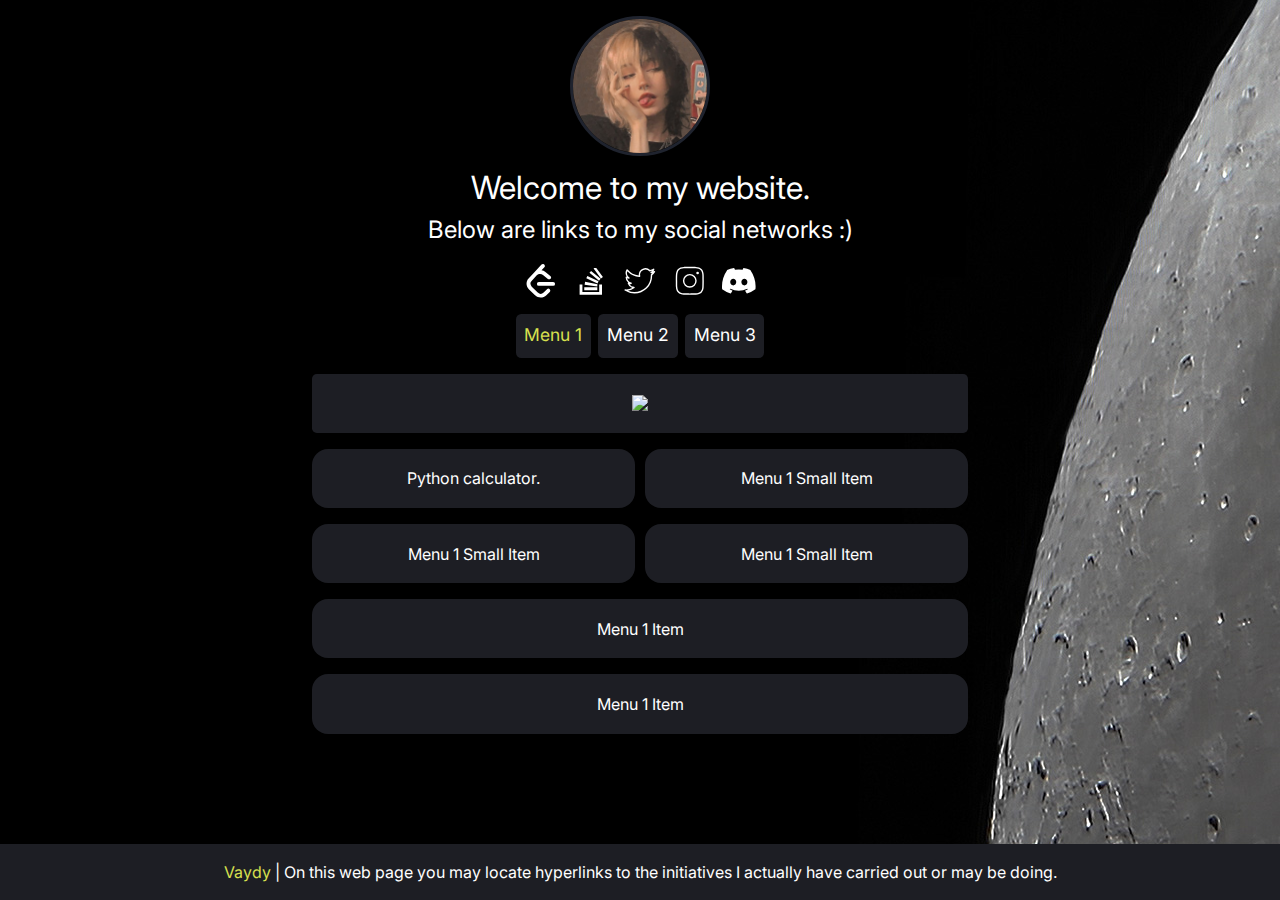
==== commit 378a155a: "change" ====
--- a/index.html
+++ b/index.html
@@ -18,6 +18,7 @@
     <meta property="og:author" content="Vaydy" />
     <link rel="stylesheet" href="https://fonts.googleapis.com/css2?family=Inter:wght@400&amp;display=swap">
     <link rel="stylesheet" href="css/reset.css">
+    <link rel="stylesheet" href="css/style.css">
   </head>
   <body>
     <header>
@@ -94,7 +95,7 @@
       <section id="main_section_container_1" class="flex_column_center">
         <!-- Menu Text Item -->
         <div class="main_text_item">
-         <img src="https://skillicons.dev/icons?i=py" /><br>
+          <img src="https://skillicons.dev/icons?i=py" /><br>
         </div>
         <!-- Menu Small Item -->
         <div class="main_small_button_list">
--- a/css/style.css
+++ b/css/style.css
@@ -0,0 +1,270 @@
+/* From the :root element you can easily change the colors of the design, its size and so on. */
+:root {
+
+  /* You can change the font family in the whole design here. (You need to add the font family to the codes.) */
+  --font_family: 'Inter', sans-serif;
+
+  /* You can change the font size here, is proportional to all texts. */
+  --font_size: 16px;
+
+  /* You can change the background color by typing the color code. (If you do not enter a background-image image, the background-color will be active.) */
+  --background_color: #000;
+  --background_image: url("../img/back.jpg");
+
+  /* You can change the frame thickness and color of the picture by typing the number of pixels and the color code. */
+  --image_border_color: #1f232e;
+  --image_border_px: 3px;
+
+  /* You can change the width and size of the picture by typing the number of pixels. */
+  --image_width: 140px;
+  --image_height: 140px;
+
+  /* You can change the colors of the title and description section by typing the color codes. */
+  --title_color: #fff;
+  --description_color: #fff;
+
+  /* You can change the colors of social media icons by changing the color code. */
+  --svg_color: #fff;
+
+  /* You can change the background, text color and active color of the menu by changing the color codes. */
+  --menu_background_color: #1d1e24;
+  --menu_text_color: #fff;
+  --menu_active_text_color: #d7e04f;
+
+  /* You can change the button's background, text color and active color by changing the color codes. */
+  --button_background_color: #1d1e24;
+  --button_text_color: #fff;
+  --button_text_hover_color: #d7e04f;
+
+  /* You can change the background, text color and active color of the text field by changing the color codes. */
+  --textarea_background_color: #1d1e24;
+  --textarea_text_color: #fff;
+  --textarea_link_text_color: #d7e04f;
+
+  /* You can change the background, text color and active color of the footer area by changing the color codes. */
+  --footer_background_color: #1d1e24;
+  --footer_text_color: #fff;
+  --footer_link_text_color: #d7e04f;
+}
+
+/* Basic Codes */
+
+body {
+  font: var(--font_size) var(--font_family);
+  font-weight: 400;
+  line-height: 1.5;
+  background: var(--background_color) var(--background_image) no-repeat center;
+  min-height: 100vh;
+  display: flex;
+  flex-direction: column;
+  flex-wrap: wrap;
+}
+
+.flex_column_center {
+  display: flex;
+  flex-direction: column;
+  flex-wrap: wrap;
+  justify-content: center;
+  align-items: center;
+}
+
+.flex_row_center {
+  display: flex;
+  flex-direction: row;
+  flex-wrap: wrap;
+  justify-content: center;
+  align-items: center;
+}
+
+.flex_no_wrap_row_center {
+  display: flex;
+  flex-direction: row;
+  flex-wrap: nowrap;
+  justify-content: center;
+  align-items: center;
+}
+
+/* Logo, Title and Description Codes */
+
+.header_img {
+  padding-top: 1em;
+}
+
+.header_img img {
+  height: var(--image_height);
+  width: var(--image_width);
+  border: var(--image_border_px) solid var(--image_border_color);
+  border-radius: 50%;
+  margin-bottom: 0.5em;
+}
+
+.header_text h1 {
+  color: var(--title_color);
+  font-size: 2em;
+}
+
+.header_text h2 {
+  color: var(--description_color);
+  font-size: 1.5em;
+}
+
+/* Social Media Icons Codes */
+
+.header_svg_list {
+  padding-top: 1em;
+}
+
+.header_svg_item {
+  width: 2.1em;
+  height: 2.1em;
+  cursor: pointer;
+}
+
+.header_svg_item + .header_svg_item {
+  margin-left: 1em;
+}
+
+.header_svg_item svg {
+  fill: var(--svg_color);
+}
+
+/* Menu Codes */
+
+#header_nav_menu_item_1 {
+  color: var(--menu_active_text_color);
+}
+
+#header_nav_menu_item_2,
+#header_nav_menu_item_3 {
+  color: var(--menu_text_color);
+}
+
+
+.header_nav_menu_list {
+  padding-top: 1em;
+  margin-left: 1em;
+  margin-right: 1em;
+}
+
+.header_nav_menu_item {
+  color: var(--menu_text_color);
+  background-color: var(--menu_background_color);
+  text-align: center;
+  list-style-type: none;
+  cursor: pointer;
+  padding: 0.5em;
+  border-radius: 0.3em;
+  cursor: pointer;
+  transition: 0.10s ease;
+  font-size: 1.1em;
+}
+
+.header_nav_menu_item + .header_nav_menu_item {
+  margin-left: 0.4em;
+}
+
+/* Menu Container Codes */
+
+main {
+  margin-bottom: auto;
+}
+
+#main_section_container_2, #main_section_container_3 {
+ display: none;
+}
+
+.main_a_item {
+  margin-top: 1em;
+  text-decoration: none;
+}
+
+.main_text_item {
+  display: flex;
+  align-items: center;
+  justify-content: center;
+  color: var(--button_text_color);
+  background-color: var(--button_background_color);
+  width: 41em;
+  margin-top: 1em;
+  padding: 0.8em;
+  border-radius: 0.3em;
+  min-height: 3.7em;
+  text-align: center;
+}
+
+.main_button_item {
+  color: var(--button_text_color);
+  background-color: var(--button_background_color);
+  width: 41em;
+  border-radius: 1em;
+  min-height: 3.7em;
+  text-align: center;
+  cursor: pointer;
+}
+
+.main_small_button_list {
+  display: flex;
+  flex-direction: row;
+}
+
+.main_small_a_item {
+  margin-top: 1em;
+  text-decoration: none;
+}
+
+.main_small_a_item + .main_small_a_item {
+  margin-left: 10px;
+}
+
+.main_small_button_item:hover,
+.main_button_item:hover {
+  color: var(--button_text_hover_color);
+  transform: scale(1.02);
+  transition: 0.10s ease;
+}
+
+.main_small_button_item {
+  color: var(--button_text_color);
+  background-color: var(--button_background_color);
+  width: calc(41em / 2 - 5px);
+  border-radius: 1em;
+  min-height: 3.7em;
+  text-align: center;
+  cursor: pointer;
+}
+
+/* Footer Codes */
+
+.footer_div_item {
+  color: var(--footer_text_color);
+  background: var(--footer_background_color);
+  padding: 1em;
+  margin-top: 1.5em;
+}
+
+.footer_a_item {
+  color: var(--footer_link_text_color);
+  text-decoration: none;
+}
+
+/* Responsive Codes */
+
+@media (max-width: 768px) { 
+  .main_text_item {
+    width: 92vw;
+  }
+
+  .main_small_button_item {
+    width: calc(92vw / 2 - 5px);;
+  }
+
+  .main_button_item {
+    width: 92vw;
+  }
+  
+  .header_h_item {
+    width: 92vw;
+    text-align: center;
+  }
+  
+}
